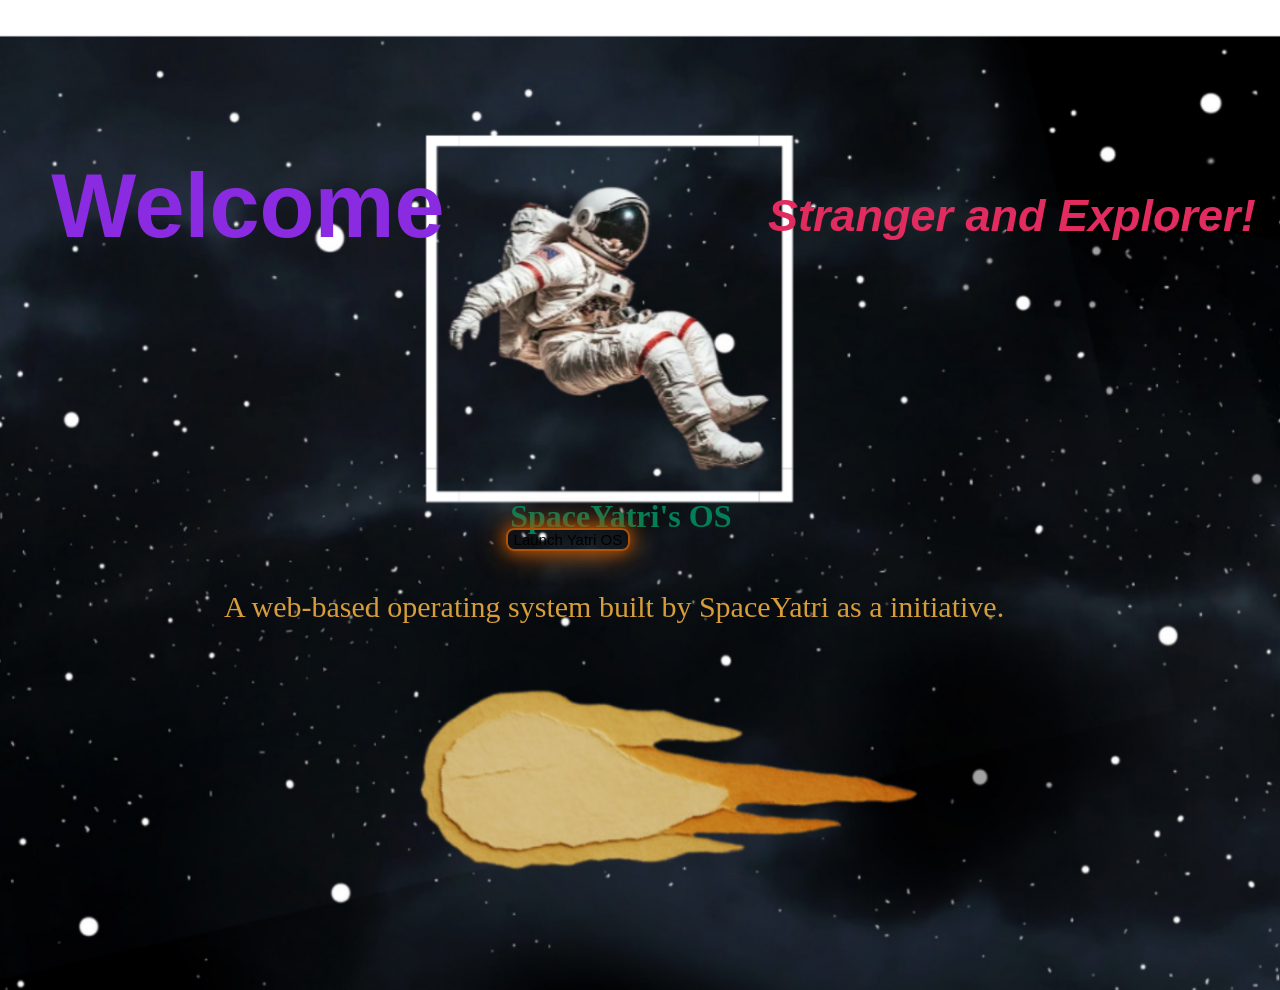
==== index.html @ 4db7917f "Add files via upload" ====
<!DOCTYPE html>
<html>
<head>

<title>SpaceYatri OS!</title>

<link rel="stylesheet" href="style.css">


</head>

<body>

<div class="welcome">

<h1>SpaceYatri's OS</h1>

<h2>Welcome</h2>
<h3>Stranger and Explorer!</h3>

<p class="motto">A web-based operating system built by SpaceYatri as a initiative.</p>


<Button onclick="launchOs()">Launch Yatri OS</Button>



</div>


<div class="Desktop" style="display : none;">

<div class="TopBar">

    <p class="os-name" id="os-name">Yatri Os</p>
    <p class="slogan">Exploring beyond!</p>
    <p id="timeElement" class="time"> </p>
</div>

<div class="window" id="window">
    <p id="windowheader">Drag</p>

<p id="windowclose" style="cursor: pointer;">Close</p>



</div>

<div id="desktopapps">
  <div id="start">
    <img src="icon.png">
    <p>Start</p>
  </div>

</div>


<div class="window" id="spacenews">
    <div class="windowheader" id="spacenewsheader">
        <p class="headertext" >Trending!</p>
        <div class="closebutton" id="spacenewsclose"></div>
    </div>





<div class="newsbody">
        <h4 class="newstitle">NASA's Roman Space Telescope Launches!</h4>
        <p class="newsdate">08/30/2026</p>
        <p class="newscontent">NASA's newest space telescope has launched on a quest to explore the hidden universe, lifting off aboard a SpaceX Falcon Heavy rocket from Kennedy Space Center in Florida. The mission is the Nancy Grace Roman Space Telescope, a NASA flagship designed to map the universe on a scale far larger than any previous observatory. Its powerful 300-megapixel camera can capture regions of sky about 100 times larger than Hubble's field of view, while keeping comparable image sharpness. Scientists hope Roman will help uncover secrets of dark energy, dark matter, and distant exoplanets in the years ahead.</p>
    </div>
</div>







</div>
</div>
<script src="script.js"></script>
</body>
</html>
---- style.css ----
body {

margin: 0px;



}


 .welcome {

 margin: 0;
  min-height: 110vh;
  
  background-image: url("bg3-1920x1080.png");
  background-position: center;
  background-size: cover;
  background-repeat: no-repeat;

  overflow-y: auto;



 



h1{

position: absolute;
  top: 53%;  
  left: 48.5%;
  transform: translateX(-50%);
  color: rgb(0, 128, 87);
  
  text-align: center;
}

h2{

font-family: "Inter", sans-serif;

font-size: 90px;

position: absolute;

top: 80px;

left:4%;

text-align: center;

color: blueviolet;


  }


h3{


font-family: "Inter", sans-serif;
font-style: italic;

font-size: 45px;

position: absolute;

top: 145px;

left:60%;

text-align: right;

color: rgb(226, 43, 95);




}

.motto {



font-family: "Space Grotesk";




font-size: 30px;

position: absolute;

top: 560px;

left:17.5%;

text-align: center;

color: rgb(214, 157, 58);


}

button {


font-size: 15px;

background-color: rgb(177, 83, 7);

background: none;

border: 2px solid rgb(177, 83, 7);
border-radius: 8px;
font-family: "Exo 2", sans-serif;

position: absolute;

top: 527.5px;

left:39.5%;

cursor: pointer;
box-shadow: 0 0 15px rgb(177, 83, 7), 0 0 30px rgb(177, 83, 7);

}

 }

.Desktop {
    min-height: 100vh;

    background-image: url("YATRI.png");
    background-position: center;
    background-size: cover;
    background-repeat: no-repeat;

    overflow-y: auto;



    .TopBar {
position: absolute;
top: 0;
left: 0;
right: 0;
display: flex;

justify-content: space-between;

align-items: center;

padding: 10px 18px;
  

background: rgba(10, 12, 30, 0.45);

color: #fff;
font-size: 13px;


  



   }

.os-name {

font-weight: 500;
letter-spacing: 0.2px;
background: rgba(255, 255, 255, 0.1);
padding: 5px 14px;
border-radius: 16px;
margin: 0;



}
    
.slogan {

color: rgba(28, 18, 175, 0.75);
background: rgba(255, 255, 255, 0.06);
padding: 5px 14px;
border-radius: 16px;
margin: 0;



}

.time {

font-variant-numeric: tabular-nums;
background: rgba(255, 255, 255, 0.1);
padding: 5px 14px;
border-radius: 16px;
margin: 0;




}



}





.window {

  position: absolute;
  top: 200px;
  left: 200px;
  width: 500px;
  height: 400px;
  border: solid rgb(214, 22, 22) 1px;
  display: none;
  flex-direction: column;
  border-radius: 10px;
  background-color: rgba(224, 215, 215, 1);   




  }


#desktopapps {
  padding-top: 64px;
  padding-left: 16px;
}

#start {
  font-family: sans-serif;
  font-weight: 700;
  font-size: 20px;
  text-transform: capitalize;
  color: #ffffff;
  text-align: left;
  cursor: pointer;
}

#spacenews {
  top: 150px;
  left: 150px;
  display: none;
}

.windowheader {
  display: flex;
  justify-content: space-between;
  align-items: center;
  padding: 8px;
  cursor: grab;
  user-select: none;
}

.headertext {
  margin: 0;
  color: #fff;
  background-color: rgba(255, 87, 51, 0.85);
  padding: 4px 12px;
  border-radius: 12px;
  font-weight: 600;
}

.closebutton {
  width: 22px;
  height: 22px;
  border-radius: 50%;
  background-color: #0eb746;
  cursor: pointer;
}


.newsbody {
  padding: 16px;
  overflow-y: auto;
}

.newstitle {
  margin: 0 0 4px 0;
  color: #222;
}

.newsdate {
  margin: 0 0 12px 0;
  font-size: 12px;
  color: #666;
}

.newscontent {
  margin: 0;
  font-size: 15px;
  line-height: 1.5;
  color: #222;
}
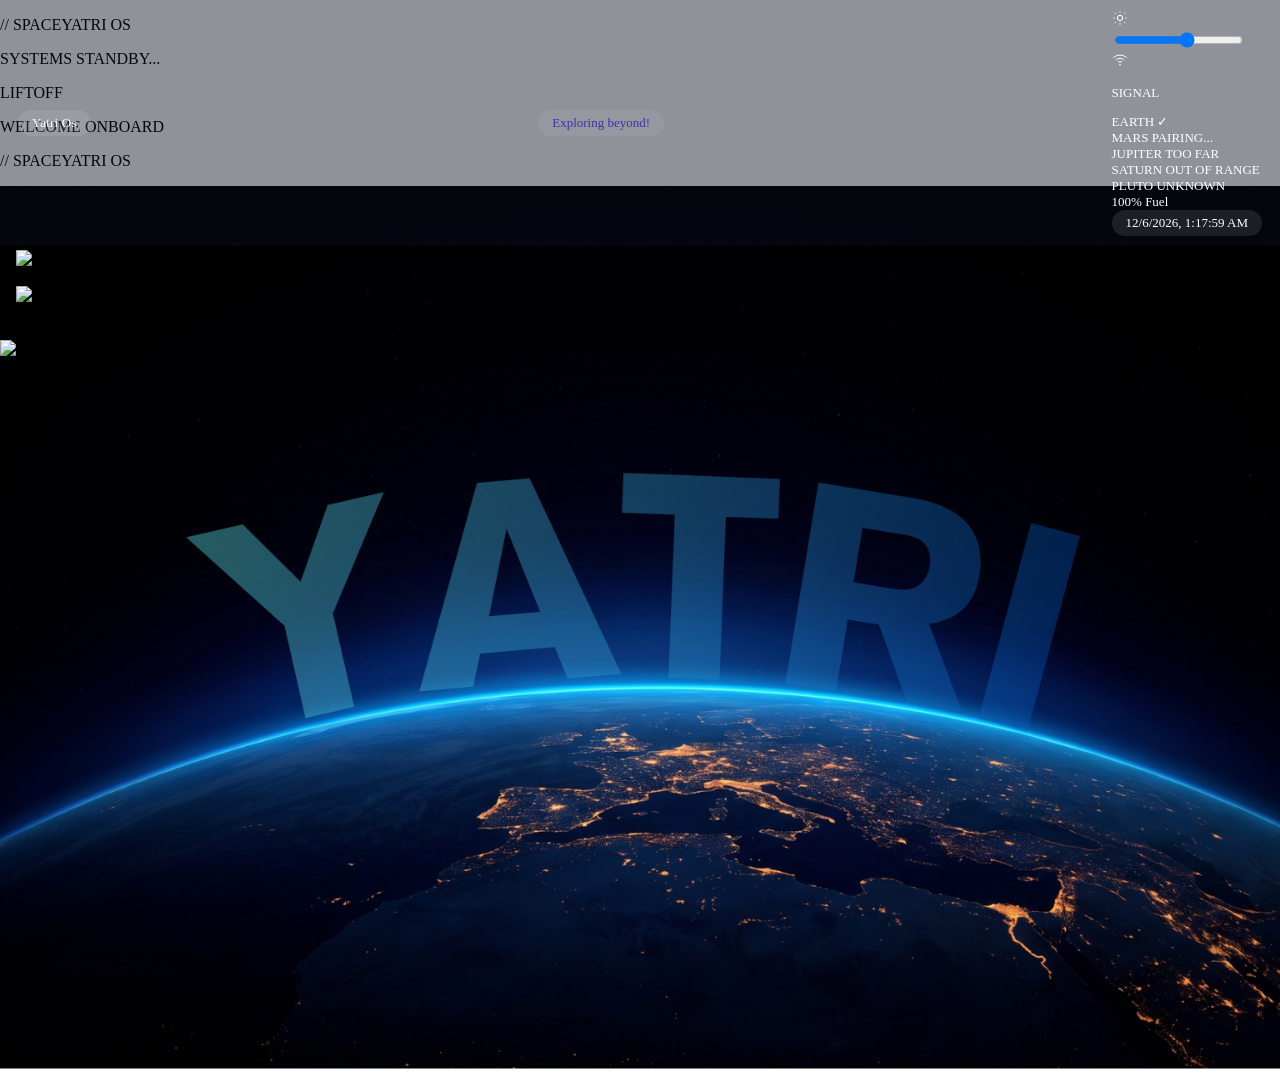
==== commit 887cb340: "Implement boot sequence and update desktop layout Added a boot sequence with phases for ignition, la" ====
--- a/index.html
+++ b/index.html
@@ -1,85 +1,285 @@
 <!DOCTYPE html>
 <html>
 <head>
-
-<title>SpaceYatri OS!</title>
-
-<link rel="stylesheet" href="style.css">
-
-
+  <title>SpaceYatri OS!</title>
+  <link rel="stylesheet" href="style.css">
 </head>
-
 <body>
 
-<div class="welcome">
-
-<h1>SpaceYatri's OS</h1>
-
-<h2>Welcome</h2>
-<h3>Stranger and Explorer!</h3>
-
-<p class="motto">A web-based operating system built by SpaceYatri as a initiative.</p>
-
-
-<Button onclick="launchOs()">Launch Yatri OS</Button>
-
-
-
-</div>
-
-
-<div class="Desktop" style="display : none;">
-
-<div class="TopBar">
-
-    <p class="os-name" id="os-name">Yatri Os</p>
-    <p class="slogan">Exploring beyond!</p>
-    <p id="timeElement" class="time"> </p>
-</div>
-
-<div class="window" id="window">
-    <p id="windowheader">Drag</p>
-
-<p id="windowclose" style="cursor: pointer;">Close</p>
-
-
-
-</div>
-
-<div id="desktopapps">
-  <div id="start">
-    <img src="icon.png">
-    <p>Start</p>
+  <!-- boot sequence -->
+  <div id="bootScreen">
+    <div class="boot-stars"></div>
+
+    <!-- phase 1 - ignition -->
+    <div class="boot-phase" id="phaseIgnition">
+      <p class="boot-logo">// SPACEYATRI OS</p>
+      <p class="boot-status" id="bootStatus">SYSTEMS STANDBY...</p>
+      <p class="ignition-count" id="ignitionCount"></p>
+    </div>
+
+    <!-- phase 2 - launch -->
+    <div class="boot-phase" id="phaseLaunch">
+      <div class="launch-stage">
+        <div class="rocket" id="rocket">
+          <div class="rocket-body">
+            <div class="rocket-window"></div>
+          </div>
+          <div class="rocket-fin fin-left"></div>
+          <div class="rocket-fin fin-right"></div>
+          <div class="rocket-flame" id="rocketFlame"></div>
+        </div>
+
+        <div class="smoke-field" id="smokeField"></div>
+        <div class="launch-pad"></div>
+      </div>
+
+      <p class="boot-status" id="launchStatus">LIFTOFF</p>
+    </div>
+
+    <!-- phase 3 - welcome text -->
+    <div class="boot-phase" id="phaseWelcome">
+      <p class="welcome-text" id="welcomeText">WELCOME ONBOARD</p>
+      <p class="boot-logo welcome-logo" id="welcomeLogo">// SPACEYATRI OS</p>
+    </div>
   </div>
 
-</div>
-
-
-<div class="window" id="spacenews">
-    <div class="windowheader" id="spacenewsheader">
-        <p class="headertext" >Trending!</p>
-        <div class="closebutton" id="spacenewsclose"></div>
-    </div>
-
-
-
-
-
-<div class="newsbody">
-        <h4 class="newstitle">NASA's Roman Space Telescope Launches!</h4>
-        <p class="newsdate">08/30/2026</p>
-        <p class="newscontent">NASA's newest space telescope has launched on a quest to explore the hidden universe, lifting off aboard a SpaceX Falcon Heavy rocket from Kennedy Space Center in Florida. The mission is the Nancy Grace Roman Space Telescope, a NASA flagship designed to map the universe on a scale far larger than any previous observatory. Its powerful 300-megapixel camera can capture regions of sky about 100 times larger than Hubble's field of view, while keeping comparable image sharpness. Scientists hope Roman will help uncover secrets of dark energy, dark matter, and distant exoplanets in the years ahead.</p>
-    </div>
-</div>
-
-
-
-
-
-
-
-</div>
-</div>
-<script src="script.js"></script>
+
+  <!-- main desktop -->
+  <div class="Desktop">
+
+    <div class="TopBar">
+      <p class="os-name" id="os-name">Yatri Os</p>
+      <p class="slogan">Exploring beyond!</p>
+
+      <div class="topbar-icons">
+
+        <!-- brightness control -->
+        <div class="topbar-icon" id="brightnessIcon" title="Brightness">
+          <svg viewBox="0 0 24 24" width="16" height="16" fill="none" stroke="currentColor" stroke-width="1.5">
+            <circle cx="12" cy="12" r="4"></circle>
+            <line x1="12" y1="2" x2="12" y2="4"></line>
+            <line x1="12" y1="20" x2="12" y2="22"></line>
+            <line x1="4.2" y1="4.2" x2="5.6" y2="5.6"></line>
+            <line x1="18.4" y1="18.4" x2="19.8" y2="19.8"></line>
+            <line x1="2" y1="12" x2="4" y2="12"></line>
+            <line x1="20" y1="12" x2="22" y2="12"></line>
+            <line x1="4.2" y1="19.8" x2="5.6" y2="18.4"></line>
+            <line x1="18.4" y1="5.6" x2="19.8" y2="4.2"></line>
+          </svg>
+
+          <div class="brightness-popup" id="brightnessPopup">
+            <input type="range" id="topbarBrightnessSlider" min="30" max="150" value="100">
+          </div>
+        </div>
+
+        <!-- wifi / signal -->
+        <div class="topbar-icon" id="wifiIcon" title="Wifi">
+          <svg viewBox="0 0 24 24" width="16" height="16" fill="none" stroke="currentColor" stroke-width="1.5">
+            <path d="M2 8.5C7.5 3.5 16.5 3.5 22 8.5"></path>
+            <path d="M5.5 12C9 9 15 9 18.5 12"></path>
+            <path d="M9 15.5C10.8 14 13.2 14 15 15.5"></path>
+            <circle cx="12" cy="19" r="1.2" fill="currentColor" stroke="none"></circle>
+          </svg>
+
+          <div class="wifi-popup" id="wifiPopup">
+            <p class="wifi-title">SIGNAL</p>
+
+            <div class="wifi-item connected">
+              <span>EARTH</span>
+              <span class="wifi-check">✓</span>
+            </div>
+
+            <div class="wifi-item">
+              <span>MARS</span>
+              <span class="wifi-note">PAIRING...</span>
+            </div>
+
+            <div class="wifi-item">
+              <span>JUPITER</span>
+              <span class="wifi-note">TOO FAR</span>
+            </div>
+
+            <div class="wifi-item">
+              <span>SATURN</span>
+              <span class="wifi-note">OUT OF RANGE</span>
+            </div>
+
+            <div class="wifi-item">
+              <span>PLUTO</span>
+              <span class="wifi-note">UNKNOWN</span>
+            </div>
+          </div>
+        </div>
+
+        <!-- fuel gauge -->
+        <div class="fuel-mini" id="fuelMini">
+          <div class="fuel-mini-outer">
+            <div class="fuel-mini-inner" id="fuelMiniInner"></div>
+          </div>
+          <div class="fuel-tooltip" id="fuelTooltip">100% Fuel</div>
+        </div>
+
+        <p id="timeElement" class="time"></p>
+      </div>
+    </div>
+
+    <div id="desktopapps">
+      <div id="settingsIcon" class="desktop-icon">
+        <img src="DECK.png" class="icon-img" alt="DECK">
+        <div>DECK</div>
+      </div>
+
+      <div id="calculatorIcon" class="desktop-icon">
+        <img src="calc-256x256.webp" class="icon-img" alt="Calculator">
+        <div>CALC</div>
+      </div>
+    </div>
+
+    <div id="clockWidget">
+      <div class="rocket-body-static">
+
+        <div class="clock-face">
+          <div class="tick tick-12"></div>
+          <div class="tick tick-3"></div>
+          <div class="tick tick-6"></div>
+          <div class="tick tick-9"></div>
+
+          <div class="clock-hand hour-hand" id="hourHand"></div>
+          <div class="clock-hand minute-hand" id="minuteHand"></div>
+          <div class="clock-center"></div>
+        </div>
+
+        <div class="digital-readout" id="digitalTime">00:00:00 PM</div>
+      </div>
+    </div>
+
+    <!-- terminal window, empty for now -->
+    <div class="window" id="window">
+      <div class="windowheader" id="windowheader">
+        <p class="headertext">Terminal</p>
+        <div class="window-controls">
+          <div class="closebutton" id="windowclose">✕</div>
+        </div>
+      </div>
+    </div>
+
+    <!-- settings -->
+    <div class="window" id="settings">
+
+      <div class="windowheader" id="settingsheader">
+        <p class="headertext">Settings</p>
+        <div class="window-controls">
+          <div class="controlbutton minbutton" id="settingsmin">–</div>
+          <div class="closebutton" id="settingsclose">✕</div>
+        </div>
+      </div>
+
+      <div class="settings-main">
+
+        <div class="settings-sidebar">
+          <input type="text" id="settingsSearch" placeholder="Search...">
+
+          <div class="settings-navitem active" data-target="personalization-panel">Personalization</div>
+          <div class="settings-navitem" data-target="sound-panel">Sound</div>
+          <div class="settings-navitem" data-target="display-panel">Display</div>
+        </div>
+
+        <div class="settings-content">
+
+          <div class="settings-panel" id="personalization-panel">
+            <h4>Personalization</h4>
+
+            <p>Wallpaper</p>
+            <div class="wallpaper-options">
+              <img src="Wallpaper1(320180).png" class="wallpaper-thumb" data-wallpaper="Wallpaper1org.png" alt="Wallpaper 1">
+              <img src="Wallpaper2(320180).jpg" class="wallpaper-thumb" data-wallpaper="Wallpaper2org.png" alt="Wallpaper 2">
+              <img src="Wallpaper3org (320180).jpg" class="wallpaper-thumb" data-wallpaper="Wallpaper3org.jpg" alt="Wallpaper 3">
+              <img src="Wallpaper4org (320180).jpg" class="wallpaper-thumb" data-wallpaper="Wallpaper4org.jpg" alt="Wallpaper 4">
+            </div>
+
+            <p>Theme</p>
+            <button id="themeToggle">Toggle Dark/Light</button>
+
+            <p>Accent Color</p>
+            <div class="accent-options">
+              <div class="accent-swatch" style="background:#ffb066;" data-accent="#ffb066"></div>
+              <div class="accent-swatch" style="background:#00e5ff;" data-accent="#00e5ff"></div>
+              <div class="accent-swatch" style="background:#ff5a3c;" data-accent="#ff5a3c"></div>
+              <div class="accent-swatch" style="background:#7fff9e;" data-accent="#7fff9e"></div>
+              <div class="accent-swatch" style="background:#b967ff;" data-accent="#b967ff"></div>
+            </div>
+          </div>
+
+          <div class="settings-panel" id="sound-panel" style="display:none;">
+            <h4>Sound</h4>
+
+            <p>Master Volume</p>
+            <input type="range" id="volumeSlider" min="0" max="100" value="50">
+
+            <p>System Sounds</p>
+            <button id="muteToggle">Mute: Off</button>
+          </div>
+
+          <div class="settings-panel" id="display-panel" style="display:none;">
+            <h4>Display</h4>
+
+            <p>Brightness</p>
+            <input type="range" id="brightnessSlider" min="30" max="150" value="100">
+
+            <p>Window Transparency</p>
+            <input type="range" id="transparencySlider" min="40" max="100" value="90">
+          </div>
+
+        </div>
+      </div>
+    </div>
+
+    <!-- calculator app -->
+    <div class="window" id="calculator">
+
+      <div class="windowheader" id="calculatorheader">
+        <p class="headertext">CALC</p>
+        <div class="window-controls">
+          <div class="controlbutton minbutton" id="calculatormin">-</div>
+          <div class="closebutton" id="calculatorclose">✕</div>
+        </div>
+      </div>
+
+      <div class="calc-body">
+        <input type="text" id="calcDisplay" readonly value="0">
+
+        <div class="calc-grid">
+          <button class="calc-btn calc-op" data-action="clear">C</button>
+          <button class="calc-btn calc-op" data-action="backspace">⌫</button>
+          <button class="calc-btn calc-op" data-value="/">/</button>
+          <button class="calc-btn calc-op" data-value="*">×</button>
+
+          <button class="calc-btn" data-value="7">7</button>
+          <button class="calc-btn" data-value="8">8</button>
+          <button class="calc-btn" data-value="9">9</button>
+          <button class="calc-btn calc-op" data-value="-">−</button>
+
+          <button class="calc-btn" data-value="4">4</button>
+          <button class="calc-btn" data-value="5">5</button>
+          <button class="calc-btn" data-value="6">6</button>
+          <button class="calc-btn calc-op" data-value="+">+</button>
+
+          <button class="calc-btn" data-value="1">1</button>
+          <button class="calc-btn" data-value="2">2</button>
+          <button class="calc-btn" data-value="3">3</button>
+          <button class="calc-btn calc-equals" data-action="equals" style="grid-row: span 2;">=</button>
+
+          <button class="calc-btn" data-value="0" style="grid-column: span 2;">0</button>
+          <button class="calc-btn" data-value=".">.</button>
+        </div>
+      </div>
+    </div>
+
+    <img id="alienBuddy" src="imresizer-resize64.png" alt="Alien Buddy">
+
+    <div id="toastContainer"></div>
+  </div>
+
+  <script src="script.js"></script>
 </body>
-</html>+</html>
--- a/style.css
+++ b/style.css
@@ -162,7 +162,6 @@
 
 
   
-
 
 
    }
@@ -176,8 +175,6 @@
 border-radius: 16px;
 margin: 0;
 
-
-
 }
     
 .slogan {
@@ -189,7 +186,6 @@
 margin: 0;
 
 
-
 }
 
 .time {
@@ -202,15 +198,10 @@
 
 
 
-
-}
-
-
-
-}
-
-
-
+}
+
+
+}
 
 
 .window {
@@ -229,8 +220,11 @@
 
 
 
+
+
   }
 
+  
 
 #desktopapps {
   padding-top: 64px;
@@ -250,6 +244,7 @@
 #spacenews {
   top: 150px;
   left: 150px;
+
   display: none;
 }
 
@@ -293,6 +288,7 @@
 .newsdate {
   margin: 0 0 12px 0;
   font-size: 12px;
+
   color: #666;
 }
 
@@ -301,4 +297,38 @@
   font-size: 15px;
   line-height: 1.5;
   color: #222;
-}+}
+
+
+
+#about {
+
+
+  top:250px;
+  left:400px;
+
+  display: none;
+
+
+
+}
+
+#aboutIcon {
+  font-family: sans-serif;
+  font-weight: 700;
+  
+  font-size: 20px;
+  text-transform: capitalize;
+  color: #ffffff;
+  text-align: left;
+  cursor: pointer;
+}
+
+
+
+.postimage {
+  width: 100%;
+  height: 200px;
+  object-fit: cover;
+  border-radius: 8px;
+}
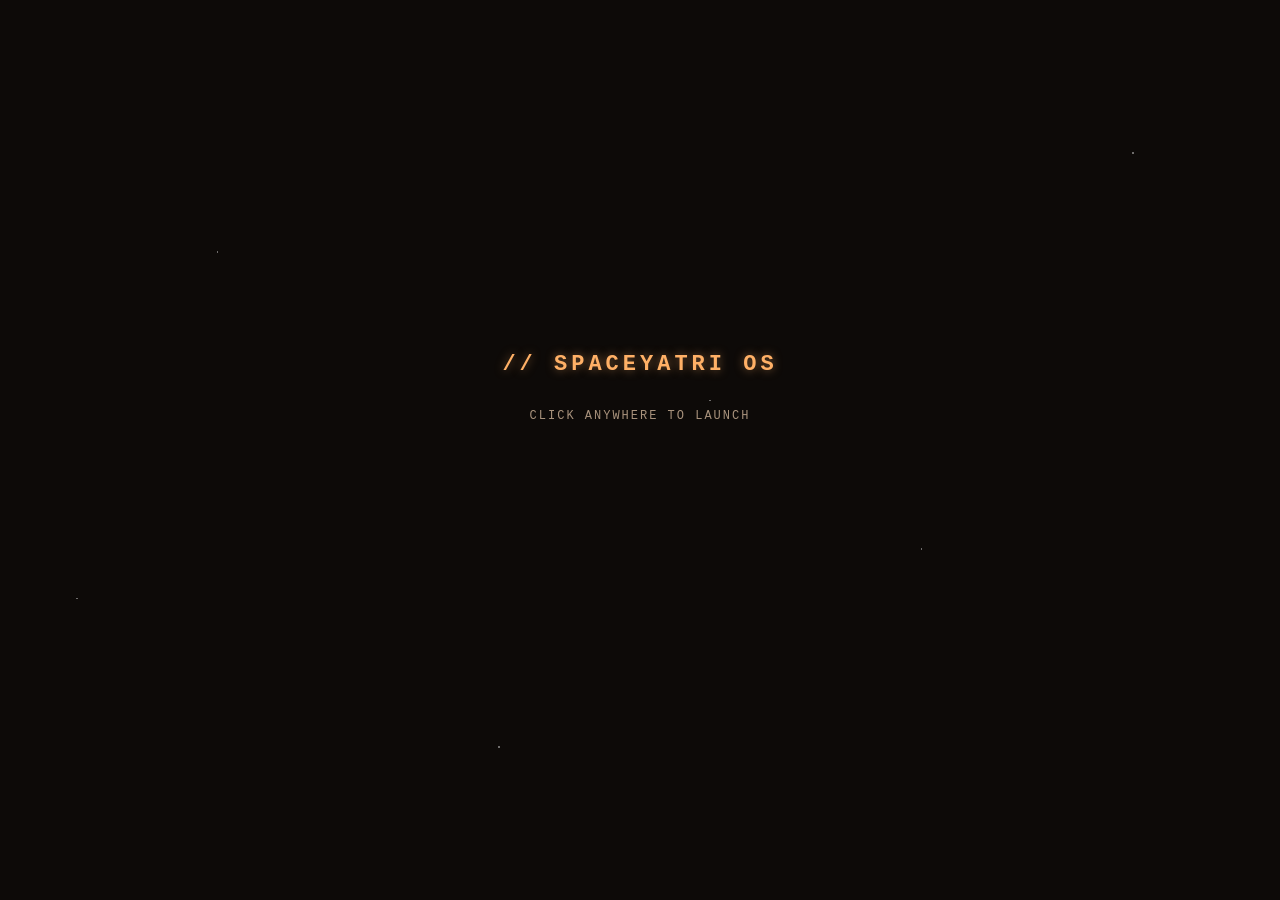
==== commit 272b1d12: "Add files via upload" ====
--- a/index.html
+++ b/index.html
@@ -282,4 +282,4 @@
 
   <script src="script.js"></script>
 </body>
-</html>
+</html>
--- a/style.css
+++ b/style.css
@@ -1,334 +1,1064 @@
+:root {
+  --accent: #ffb066;
+  --window-opacity: 0.9;
+}
+
 body {
-
-margin: 0px;
-
-
-
-}
-
-
- .welcome {
-
- margin: 0;
-  min-height: 110vh;
-  
-  background-image: url("bg3-1920x1080.png");
+  margin: 0px;
+  padding: 0;
+  overflow: hidden;
+  height: 100%;
+}
+
+.Desktop {
+  min-height: 100vh;
+  background-image: url("Wallpaper1org.png");
   background-position: center;
   background-size: cover;
   background-repeat: no-repeat;
-
   overflow-y: auto;
-
-
-
- 
-
-
-
-h1{
-
-position: absolute;
-  top: 53%;  
-  left: 48.5%;
+}
+
+.TopBar {
+  position: absolute;
+  top: 0;
+  left: 0;
+  right: 0;
+  display: flex;
+  justify-content: space-between;
+  align-items: center;
+  padding: 10px 18px;
+  background: rgba(13, 10, 8, 0.6);
+  backdrop-filter: blur(8px);
+  border-bottom: 1px solid var(--accent);
+  color: var(--accent);
+  font-size: 13px;
+  font-family: 'Courier New', monospace;
+}
+
+.os-name {
+  font-weight: bold;
+  letter-spacing: 1px;
+  color: var(--accent);
+  background: none;
+  padding: 0;
+  margin: 0;
+  text-transform: uppercase;
+}
+
+.slogan {
+  color: #a8927c;
+  background: none;
+  padding: 0;
+  margin: 0;
+  position: absolute;
+  left: 50%;
   transform: translateX(-50%);
-  color: rgb(0, 128, 87);
-  
-  text-align: center;
-}
-
-h2{
-
-font-family: "Inter", sans-serif;
-
-font-size: 90px;
-
-position: absolute;
-
-top: 80px;
-
-left:4%;
-
-text-align: center;
-
-color: blueviolet;
-
-
-  }
-
-
-h3{
-
-
-font-family: "Inter", sans-serif;
-font-style: italic;
-
-font-size: 45px;
-
-position: absolute;
-
-top: 145px;
-
-left:60%;
-
-text-align: right;
-
-color: rgb(226, 43, 95);
-
-
-
-
-}
-
-.motto {
-
-
-
-font-family: "Space Grotesk";
-
-
-
-
-font-size: 30px;
-
-position: absolute;
-
-top: 560px;
-
-left:17.5%;
-
-text-align: center;
-
-color: rgb(214, 157, 58);
-
-
-}
-
-button {
-
-
-font-size: 15px;
-
-background-color: rgb(177, 83, 7);
-
-background: none;
-
-border: 2px solid rgb(177, 83, 7);
-border-radius: 8px;
-font-family: "Exo 2", sans-serif;
-
-position: absolute;
-
-top: 527.5px;
-
-left:39.5%;
-
-cursor: pointer;
-box-shadow: 0 0 15px rgb(177, 83, 7), 0 0 30px rgb(177, 83, 7);
-
-}
-
- }
-
-.Desktop {
-    min-height: 100vh;
-
-    background-image: url("YATRI.png");
-    background-position: center;
-    background-size: cover;
-    background-repeat: no-repeat;
-
-    overflow-y: auto;
-
-
-
-    .TopBar {
-position: absolute;
-top: 0;
-left: 0;
-right: 0;
-display: flex;
-
-justify-content: space-between;
-
-align-items: center;
-
-padding: 10px 18px;
-  
-
-background: rgba(10, 12, 30, 0.45);
-
-color: #fff;
-font-size: 13px;
-
-
-  
-
-
-   }
-
-.os-name {
-
-font-weight: 500;
-letter-spacing: 0.2px;
-background: rgba(255, 255, 255, 0.1);
-padding: 5px 14px;
-border-radius: 16px;
-margin: 0;
-
-}
-    
-.slogan {
-
-color: rgba(28, 18, 175, 0.75);
-background: rgba(255, 255, 255, 0.06);
-padding: 5px 14px;
-border-radius: 16px;
-margin: 0;
-
-
+  letter-spacing: 1px;
+}
+
+.topbar-icons {
+  display: flex;
+  align-items: center;
+  gap: 16px;
+}
+
+.topbar-icon {
+  cursor: pointer;
+  color: var(--accent);
+  opacity: 0.85;
+  transition: opacity 0.15s ease;
+  position: relative;
+  display: flex;
+  align-items: center;
+  padding: 4px;
+}
+
+.topbar-icon:hover {
+  opacity: 1;
+}
+
+.topbar-icon svg {
+  display: block;
+}
+
+.brightness-popup {
+  display: none;
+  position: absolute;
+  top: 28px;
+  right: 0;
+  background: rgba(13, 10, 8, 0.95);
+  border: 1px solid var(--accent);
+  padding: 12px;
+  border-radius: 4px;
+  z-index: 1000;
+}
+
+.brightness-popup.open {
+  display: block;
+}
+
+.brightness-popup input[type="range"] {
+  margin-bottom: 0;
+}
+
+/* wifi dropdown */
+.wifi-popup {
+  display: none;
+  position: absolute;
+  top: 28px;
+  right: 0;
+  background: rgba(13, 10, 8, 0.97);
+  border: 1px solid var(--accent);
+  padding: 10px 0;
+  border-radius: 4px;
+  z-index: 1000;
+  width: 180px;
+}
+
+.wifi-popup.open {
+  display: block;
+}
+
+.wifi-title {
+  margin: 0 0 8px 0;
+  padding: 0 14px 8px 14px;
+  color: var(--accent);
+  font-family: 'Courier New', monospace;
+  font-size: 10px;
+  letter-spacing: 2px;
+  border-bottom: 1px dashed #6b4327;
+}
+
+.wifi-item {
+  display: flex;
+  justify-content: space-between;
+  align-items: center;
+  padding: 8px 14px;
+  color: #d8c8b8;
+  font-family: 'Courier New', monospace;
+  font-size: 11px;
+  letter-spacing: 1px;
+  transition: background 0.15s ease;
+}
+
+.wifi-item:hover {
+  background: rgba(255, 176, 102, 0.08);
+}
+
+.wifi-item.connected span:first-child {
+  color: var(--accent);
+}
+
+.wifi-check {
+  color: var(--accent);
+}
+
+.wifi-note {
+  color: #6b4327;
+  font-size: 9px;
+}
+
+.fuel-mini {
+  display: flex;
+  align-items: center;
+  position: relative;
+  cursor: default;
+}
+
+.fuel-mini-outer {
+  width: 34px;
+  height: 10px;
+  border: 1px solid var(--accent);
+  border-radius: 3px;
+  padding: 2px;
+  background: rgba(0, 0, 0, 0.4);
+  box-sizing: border-box;
+}
+
+.fuel-mini-inner {
+  height: 100%;
+  background: var(--accent);
+  width: 80%;
+  border-radius: 1px;
+  transition: width 0.5s ease;
+}
+
+.fuel-tooltip {
+  display: none;
+  position: absolute;
+  top: 24px;
+  right: 0;
+  background: rgba(13, 10, 8, 0.95);
+  border: 1px solid var(--accent);
+  color: var(--accent);
+  padding: 5px 10px;
+  border-radius: 4px;
+  font-family: 'Courier New', monospace;
+  font-size: 10px;
+  letter-spacing: 1px;
+  white-space: nowrap;
+  z-index: 1000;
+}
+
+.fuel-mini:hover .fuel-tooltip {
+  display: block;
 }
 
 .time {
-
-font-variant-numeric: tabular-nums;
-background: rgba(255, 255, 255, 0.1);
-padding: 5px 14px;
-border-radius: 16px;
-margin: 0;
-
-
-
-}
-
-
-}
-
-
+  color: var(--accent);
+  background: none;
+  padding: 0;
+  margin: 0;
+  font-variant-numeric: tabular-nums;
+}
+
+/* windows - shared shell used by terminal/settings/calc */
 .window {
-
-  position: absolute;
-  top: 200px;
-  left: 200px;
-  width: 500px;
-  height: 400px;
-  border: solid rgb(214, 22, 22) 1px;
+  position: absolute;
+  top: 60px;
+  left: 150px;
+  width: 750px;
+  height: 620px;
   display: none;
   flex-direction: column;
-  border-radius: 10px;
-  background-color: rgba(224, 215, 215, 1);   
-
-
-
-
-
-
-  }
-
-  
-
-#desktopapps {
-  padding-top: 64px;
-  padding-left: 16px;
-}
-
-#start {
-  font-family: sans-serif;
-  font-weight: 700;
-  font-size: 20px;
-  text-transform: capitalize;
-  color: #ffffff;
-  text-align: left;
-  cursor: pointer;
-}
-
-#spacenews {
-  top: 150px;
-  left: 150px;
-
-  display: none;
+  background: rgba(13, 10, 8, var(--window-opacity));
+  background-image:
+    repeating-linear-gradient(0deg, rgba(255,255,255,0.02) 0px, rgba(255,255,255,0.02) 1px, transparent 1px, transparent 3px);
+  border: 1px solid var(--accent);
+  clip-path: polygon(0 0, calc(100% - 18px) 0, 100% 18px, 100% 100%, 18px 100%, 0 calc(100% - 18px));
+  box-shadow: 0 0 0 1px rgba(201, 116, 58, 0.15);
+  overflow: hidden;
 }
 
 .windowheader {
   display: flex;
   justify-content: space-between;
   align-items: center;
-  padding: 8px;
-  cursor: grab;
-  user-select: none;
+  padding: 10px 16px;
+  background: #1a120c;
+  border-bottom: 1px solid var(--accent);
+  flex-shrink: 0;
 }
 
 .headertext {
   margin: 0;
-  color: #fff;
-  background-color: rgba(255, 87, 51, 0.85);
-  padding: 4px 12px;
-  border-radius: 12px;
-  font-weight: 600;
+  font-family: 'Courier New', monospace;
+  font-size: 14px;
+  font-weight: bold;
+  color: var(--accent);
+  letter-spacing: 3px;
+  text-transform: uppercase;
+}
+
+.headertext::before {
+  content: "// ";
+  color: #7a4a26;
+}
+
+.window-controls {
+  display: flex;
+  gap: 8px;
+}
+
+.controlbutton {
+  width: 20px;
+  height: 20px;
+  display: flex;
+  align-items: center;
+  justify-content: center;
+  font-size: 12px;
+  font-weight: bold;
+  cursor: pointer;
+  border-radius: 0;
+  transition: background 0.1s ease;
+}
+
+.controlbutton:hover {
+  transform: none;
+}
+
+.minbutton {
+  background-color: transparent;
+  border: 1px solid var(--accent);
+  color: var(--accent);
+  box-shadow: none;
+}
+.minbutton:hover {
+  background-color: var(--accent);
+  color: #1a120c;
 }
 
 .closebutton {
-  width: 22px;
-  height: 22px;
+  width: 20px;
+  height: 20px;
+  border-radius: 0;
+  background-color: transparent;
+  border: 1px solid #ff5a3c;
+  color: #ff5a3c;
+  display: flex;
+  align-items: center;
+  justify-content: center;
+  font-size: 13px;
+  font-weight: bold;
+  cursor: pointer;
+  box-shadow: none;
+  transition: background 0.1s ease, color 0.1s ease;
+}
+.closebutton:hover {
+  transform: none;
+  background-color: #ff5a3c;
+  color: #1a120c;
+  box-shadow: none;
+}
+
+#desktopapps {
+  position: fixed;
+  bottom: 24px;
+  left: 50%;
+  transform: translateX(-50%);
+  display: flex;
+  gap: 20px;
+}
+
+.desktop-icon {
+  font-family: 'Courier New', monospace;
+  font-weight: bold;
+  font-size: 11px;
+  text-transform: uppercase;
+  letter-spacing: 2px;
+  color: var(--accent);
+  cursor: pointer;
+  text-align: center;
+  background: rgba(13, 10, 8, 0.7);
+  border: 1px solid #6b4327;
+  padding: 10px;
+  border-radius: 10px;
+  transition: border-color 0.15s ease, background 0.15s ease;
+}
+
+.desktop-icon:hover {
+  border-color: var(--accent);
+  background: rgba(255, 176, 102, 0.1);
+}
+
+.icon-img {
+  width: 48px;
+  height: 48px;
+  display: block;
+  margin: 0 auto 4px auto;
+  border-radius: 10px;
+  filter: grayscale(20%);
+}
+
+/* settings window */
+.settings-main {
+  display: flex;
+  flex: 1;
+  overflow: hidden;
+}
+
+.settings-sidebar {
+  width: 170px;
+  background: #140f0a;
+  border-right: 1px solid #6b4327;
+  padding: 16px 10px;
+  display: flex;
+  flex-direction: column;
+  gap: 4px;
+  flex-shrink: 0;
+}
+
+#settingsSearch {
+  background: transparent;
+  border: 1px solid #6b4327;
+  color: var(--accent);
+  padding: 7px 10px;
+  font-family: 'Courier New', monospace;
+  font-size: 11px;
+  margin-bottom: 14px;
+  outline: none;
+}
+
+#settingsSearch::placeholder {
+  color: #6b4327;
+}
+
+.settings-navitem {
+  color: #a8927c;
+  font-family: 'Courier New', monospace;
+  font-size: 11px;
+  text-transform: uppercase;
+  letter-spacing: 1px;
+  padding: 9px 10px;
+  cursor: pointer;
+  border-left: 2px solid transparent;
+  transition: color 0.15s ease, border-color 0.15s ease, background 0.15s ease;
+}
+
+.settings-navitem:hover {
+  color: var(--accent);
+  background: rgba(255, 176, 102, 0.05);
+}
+
+.settings-navitem.active {
+  color: var(--accent);
+  border-left: 2px solid var(--accent);
+  background: rgba(255, 176, 102, 0.08);
+}
+
+.settings-content {
+  flex: 1;
+  overflow-y: auto;
+  padding: 24px;
+  color: #d8c8b8;
+  font-family: 'Courier New', monospace;
+}
+
+.settings-panel h4 {
+  color: var(--accent);
+  font-size: 12px;
+  text-transform: uppercase;
+  letter-spacing: 3px;
+  margin: 0 0 18px 0;
+  padding-bottom: 8px;
+  border-bottom: 1px dashed #6b4327;
+  font-family: 'Courier New', monospace;
+}
+
+.settings-panel h4::before {
+  content: "> ";
+}
+
+.settings-panel p {
+  color: #a8927c;
+  font-size: 11px;
+  text-transform: uppercase;
+  letter-spacing: 2px;
+  margin-bottom: 8px;
+  font-family: 'Courier New', monospace;
+}
+
+.wallpaper-options {
+  display: flex;
+  gap: 10px;
+  margin-bottom: 24px;
+  flex-wrap: wrap;
+}
+
+.wallpaper-thumb {
+  width: 80px;
+  height: 45px;
+  object-fit: cover;
+  border-radius: 4px;
+  cursor: pointer;
+  border: 1px solid #6b4327;
+  filter: grayscale(40%);
+  transition: filter 0.15s ease, border-color 0.15s ease;
+}
+
+.wallpaper-thumb:hover {
+  border-color: var(--accent);
+  filter: grayscale(0%);
+}
+
+.accent-options {
+  display: flex;
+  gap: 10px;
+  margin-bottom: 20px;
+}
+
+.accent-swatch {
+  width: 26px;
+  height: 26px;
   border-radius: 50%;
-  background-color: #0eb746;
-  cursor: pointer;
-}
-
-
-.newsbody {
-  padding: 16px;
-  overflow-y: auto;
-}
-
-.newstitle {
+  cursor: pointer;
+  border: 2px solid transparent;
+  transition: transform 0.15s ease, border-color 0.15s ease;
+}
+
+.accent-swatch:hover {
+  transform: scale(1.15);
+  border-color: #fff;
+}
+
+#themeToggle {
+  background: transparent;
+  border: 1px solid var(--accent);
+  color: var(--accent);
+  padding: 8px 18px;
+  border-radius: 4px;
+  cursor: pointer;
+  font-family: 'Courier New', monospace;
+  font-size: 11px;
+  font-weight: bold;
+  text-transform: uppercase;
+  letter-spacing: 2px;
+  transition: background 0.1s ease, color 0.1s ease;
+  margin-bottom: 8px;
+}
+
+#themeToggle:hover {
+  background: var(--accent);
+  color: #1a120c;
+}
+
+/* not fully wired up yet, dark theme is mostly a stub */
+:root.dark-theme .Desktop {
+  background-image: url("Wallpaper1org.png");
+}
+
+:root.dark-theme .settings-content {
+  background: #000;
+}
+
+:root.dark-theme .settings-panel p,
+:root.dark-theme .settings-panel h4 {
+  color: #888;
+}
+
+input[type="range"] {
+  -webkit-appearance: none;
+  appearance: none;
+  width: 200px;
+  height: 2px;
+  background: #6b4327;
+  outline: none;
+  margin-bottom: 20px;
+  cursor: pointer;
+}
+
+input[type="range"]::-webkit-slider-thumb {
+  -webkit-appearance: none;
+  width: 12px;
+  height: 12px;
+  background: var(--accent);
+  border-radius: 50%;
+  cursor: pointer;
+  box-shadow: 0 0 6px var(--accent);
+}
+
+input[type="range"]::-moz-range-thumb {
+  width: 12px;
+  height: 12px;
+  background: var(--accent);
+  border: none;
+  border-radius: 50%;
+  cursor: pointer;
+  box-shadow: 0 0 6px var(--accent);
+}
+
+#muteToggle {
+  background: transparent;
+  border: 1px solid var(--accent);
+  color: var(--accent);
+  padding: 8px 18px;
+  border-radius: 4px;
+  cursor: pointer;
+  font-family: 'Courier New', monospace;
+  font-size: 11px;
+  font-weight: bold;
+  text-transform: uppercase;
+  letter-spacing: 2px;
+  transition: background 0.1s ease, color 0.1s ease;
+  margin-bottom: 20px;
+}
+
+#muteToggle:hover {
+  background: var(--accent);
+  color: #1a120c;
+}
+
+/* clock widget, top-left corner */
+#clockWidget {
+  position: fixed;
+  top: 90px;
+  left: 20px;
+  z-index: 998;
+}
+
+.rocket-body-static {
+  width: 150px;
+  padding: 18px 16px;
+  background-color: rgba(13, 10, 8, 0.6);
+  background-image:
+    repeating-linear-gradient(0deg, rgba(255,255,255,0.02) 0px, rgba(255,255,255,0.02) 1px, transparent 1px, transparent 3px);
+  backdrop-filter: blur(10px);
+  border: 1px solid var(--accent);
+  position: relative;
+  display: flex;
+  flex-direction: column;
+  align-items: center;
+  clip-path: polygon(0 0, calc(100% - 14px) 0, 100% 14px, 100% 100%, 14px 100%, 0 calc(100% - 14px));
+}
+
+.rocket-body-static::before,
+.rocket-body-static::after {
+  content: "";
+  position: absolute;
+  width: 10px;
+  height: 10px;
+  border: 2px solid var(--accent);
+}
+
+.rocket-body-static::before {
+  top: -1px;
+  left: -1px;
+  border-right: none;
+  border-bottom: none;
+}
+
+.rocket-body-static::after {
+  bottom: -1px;
+  right: -1px;
+  border-left: none;
+  border-top: none;
+}
+
+.clock-face {
+  width: 100px;
+  height: 100px;
+  border-radius: 50%;
+  border: 1px solid var(--accent);
+  position: relative;
+  margin-bottom: 12px;
+}
+
+.clock-face::before {
+  content: "";
+  position: absolute;
+  top: -8px;
+  left: -8px;
+  right: -8px;
+  bottom: -8px;
+  border-radius: 50%;
+  border: 1px dashed rgba(255, 176, 102, 0.4);
+  animation: spin 20s linear infinite;
+}
+
+@keyframes spin {
+  from { transform: rotate(0deg); }
+  to { transform: rotate(360deg); }
+}
+
+.tick {
+  position: absolute;
+  background: var(--accent);
+  opacity: 0.6;
+}
+
+.tick-12, .tick-6 {
+  width: 2px;
+  height: 8px;
+  left: 50%;
+  margin-left: -1px;
+}
+.tick-12 { top: 4px; }
+.tick-6 { bottom: 4px; }
+
+.tick-3, .tick-9 {
+  width: 8px;
+  height: 2px;
+  top: 50%;
+  margin-top: -1px;
+}
+.tick-3 { right: 4px; }
+.tick-9 { left: 4px; }
+
+.clock-hand {
+  position: absolute;
+  background: var(--accent);
+  bottom: 50%;
+  left: 50%;
+  transform-origin: bottom center;
+  border-radius: 2px;
+}
+
+.hour-hand {
+  width: 2.5px;
+  height: 26px;
+  margin-left: -1.25px;
+}
+
+.minute-hand {
+  width: 2px;
+  height: 38px;
+  margin-left: -1px;
+}
+
+.clock-center {
+  width: 6px;
+  height: 6px;
+  background: var(--accent);
+  border-radius: 50%;
+  position: absolute;
+  top: 50%;
+  left: 50%;
+  transform: translate(-50%, -50%);
+}
+
+.digital-readout {
+  font-family: 'Courier New', monospace;
+  font-size: 12px;
+  letter-spacing: 2px;
+  color: var(--accent);
+  text-shadow: 0 0 6px rgba(255, 176, 102, 0.5);
+}
+
+/* calculator */
+#calculator {
+  width: 280px;
+  height: 400px;
+  top: 100px;
+  left: 400px;
+}
+
+.calc-body {
+  padding: 14px;
+  display: flex;
+  flex-direction: column;
+  gap: 10px;
+}
+
+#calcDisplay {
+  background: rgba(0, 0, 0, 0.4);
+  border: 1px solid var(--accent);
+  color: var(--accent);
+  font-family: 'Courier New', monospace;
+  font-size: 20px;
+  letter-spacing: 1px;
+  text-align: right;
+  padding: 10px 12px;
+  outline: none;
+}
+
+.calc-grid {
+  display: grid;
+  grid-template-columns: repeat(4, 1fr);
+  gap: 8px;
+}
+
+.calc-btn {
+  background: transparent;
+  border: 1px solid #6b4327;
+  color: #d8c8b8;
+  font-family: 'Courier New', monospace;
+  font-size: 14px;
+  padding: 12px 0;
+  cursor: pointer;
+  transition: background 0.1s ease, border-color 0.1s ease, color 0.1s ease;
+}
+
+.calc-btn:hover {
+  border-color: var(--accent);
+  background: rgba(255, 176, 102, 0.08);
+  color: var(--accent);
+}
+
+.calc-op {
+  color: var(--accent);
+  border-color: #7a4a26;
+}
+
+.calc-equals {
+  background: var(--accent);
+  color: #1a120c;
+  font-weight: bold;
+  border-color: var(--accent);
+}
+
+.calc-equals:hover {
+  background: #fff;
+}
+
+/* the little alien that follows the cursor around */
+#alienBuddy {
+  position: fixed;
+  top: 0;
+  left: 0;
+  width: 40px;
+  height: 40px;
+  pointer-events: none;
+  z-index: 9998;
+  transform: translate(-50%, -50%);
+  filter: drop-shadow(0 0 6px rgba(255, 176, 102, 0.6));
+  transition: transform 0.05s ease;
+  image-rendering: pixelated;
+}
+
+/* boot screen */
+#bootScreen {
+  position: fixed;
+  top: -5%;
+  left: -5%;
+  width: 110%;
+  height: 110%;
+  background: #0d0a08;
+  z-index: 9999;
+  display: flex;
+  align-items: center;
+  justify-content: center;
+  transition: opacity 0.6s ease;
+  overflow: hidden;
+}
+
+#bootScreen.fade-out {
+  opacity: 0;
+  pointer-events: none;
+}
+
+#bootScreen.shake-screen {
+  animation: screenShake 0.15s infinite;
+}
+
+@keyframes screenShake {
+  0%, 100% { transform: translate(0, 0); }
+  20% { transform: translate(-4px, 3px); }
+  40% { transform: translate(4px, -3px); }
+  60% { transform: translate(-3px, -4px); }
+  80% { transform: translate(3px, 4px); }
+}
+
+.boot-stars {
+  position: absolute;
+  inset: 0;
+  background-image:
+    radial-gradient(1px 1px at 20% 30%, #fff 100%, transparent),
+    radial-gradient(1px 1px at 70% 60%, #fff 100%, transparent),
+    radial-gradient(1px 1px at 40% 80%, #fff 100%, transparent),
+    radial-gradient(1px 1px at 85% 20%, #fff 100%, transparent),
+    radial-gradient(1px 1px at 55% 45%, #fff 100%, transparent),
+    radial-gradient(1px 1px at 10% 65%, #fff 100%, transparent);
+  opacity: 0.4;
+  animation: twinkle 3s ease-in-out infinite alternate;
+}
+
+@keyframes twinkle {
+  from { opacity: 0.2; }
+  to   { opacity: 0.6; }
+}
+
+.boot-phase {
+  position: relative;
+  z-index: 1;
+  display: none;
+  flex-direction: column;
+  align-items: center;
+  justify-content: center;
+  font-family: 'Courier New', monospace;
+}
+
+/* only ignition phase shows by default, JS swaps the rest in */
+#phaseIgnition {
+  display: flex;
+}
+
+.boot-logo {
+  color: var(--accent);
+  font-size: 22px;
+  font-weight: bold;
+  letter-spacing: 4px;
+  margin-bottom: 20px;
+  text-shadow: 0 0 10px rgba(255, 176, 102, 0.5);
+}
+
+.boot-status {
+  color: #a8927c;
+  font-size: 12px;
+  letter-spacing: 2px;
+  margin-bottom: 10px;
+  min-height: 16px;
+}
+
+.ignition-count {
+  font-size: 42px;
+  font-weight: bold;
+  color: var(--accent);
+  text-shadow: 0 0 14px rgba(255, 176, 102, 0.7);
+  min-height: 52px;
+  letter-spacing: 4px;
+}
+
+.launch-stage {
+  position: relative;
+  width: 200px;
+  height: 340px;
+  display: flex;
+  flex-direction: column;
+  align-items: center;
+  justify-content: flex-end;
+}
+
+.launch-pad {
+  width: 140px;
+  height: 6px;
+  background: var(--accent);
+  box-shadow: 0 0 10px var(--accent);
+  margin-top: 6px;
+}
+
+.rocket {
+  position: relative;
+  width: 44px;
+  z-index: 2;
+  display: flex;
+  flex-direction: column;
+  align-items: center;
+  animation: rocketLaunch 2.6s cubic-bezier(0.55, 0, 0.85, 0.35) forwards;
+  animation-delay: 0.4s;
+}
+
+@keyframes rocketLaunch {
+  0%   { transform: translateY(0); }
+  100% { transform: translateY(-420px); }
+}
+
+.rocket-body {
+  position: relative;
+  width: 44px;
+  height: 92px;
+  background: linear-gradient(180deg, #f4f0ec, #cfc4b8);
+  border: 1px solid var(--accent);
+  border-radius: 22px 22px 6px 6px;
+}
+
+.rocket-window {
+  position: absolute;
+  top: 22px;
+  left: 50%;
+  transform: translateX(-50%);
+  width: 16px;
+  height: 16px;
+  border-radius: 50%;
+  background: var(--accent);
+  box-shadow: 0 0 8px var(--accent);
+  border: 2px solid #1a120c;
+}
+
+.rocket-fin {
+  position: absolute;
+  bottom: 4px;
+  width: 0;
+  height: 0;
+  border-style: solid;
+}
+
+.fin-left {
+  left: -14px;
+  border-width: 0 14px 26px 0;
+  border-color: transparent var(--accent) transparent transparent;
+}
+
+.fin-right {
+  right: -14px;
+  border-width: 0 0 26px 14px;
+  border-color: transparent transparent transparent var(--accent);
+}
+
+.rocket-flame {
+  width: 18px;
+  height: 34px;
+  margin-top: -4px;
+  background: linear-gradient(180deg, #fff2c9, var(--accent), transparent);
+  clip-path: polygon(50% 100%, 0% 0%, 100% 0%);
+  animation: flicker 0.12s infinite alternate;
+}
+
+@keyframes flicker {
+  from { opacity: 0.7; transform: scaleY(0.9); }
+  to   { opacity: 1;   transform: scaleY(1.1); }
+}
+
+.smoke-field {
+  position: absolute;
+  bottom: 0;
+  left: 30px;
+  width: 140px;
+  height: 60px;
+  pointer-events: none;
+}
+
+.smoke-puff {
+  position: absolute;
+  bottom: 0;
+  width: 16px;
+  height: 16px;
+  border-radius: 50%;
+  background: rgba(216, 200, 184, 0.5);
+  animation: smokeDrift 1.4s ease-out forwards;
+}
+
+@keyframes smokeDrift {
+  0%   { transform: translate(0, 0) scale(0.6); opacity: 0.6; }
+  100% { transform: translate(var(--driftX, 0px), -80px) scale(1.8); opacity: 0; }
+}
+
+.welcome-text {
+  color: var(--accent);
+  font-size: 20px;
+  letter-spacing: 4px;
+  margin-bottom: 14px;
+  text-shadow: 0 0 10px rgba(255, 176, 102, 0.6);
+}
+
+.welcome-logo {
+  font-size: 14px;
+  opacity: 0.7;
+  margin-bottom: 0;
+}
+
+/* toast notifications, top right */
+#toastContainer {
+  position: fixed;
+  top: 60px;
+  right: 18px;
+  display: flex;
+  flex-direction: column;
+  gap: 10px;
+  z-index: 9997;
+  pointer-events: none;
+}
+
+.toast {
+  width: 260px;
+  background: rgba(13, 10, 8, 0.95);
+  border: 1px solid var(--accent);
+  border-left: 3px solid var(--accent);
+  padding: 10px 14px;
+  font-family: 'Courier New', monospace;
+  color: #d8c8b8;
+  box-shadow: 0 4px 14px rgba(0, 0, 0, 0.4);
+  transform: translateX(320px);
+  opacity: 0;
+  transition: transform 0.35s ease, opacity 0.35s ease;
+  pointer-events: auto;
+}
+
+.toast.show {
+  transform: translateX(0);
+  opacity: 1;
+}
+
+.toast.warning {
+  border-left-color: #ff5a3c;
+}
+
+.toast-title {
+  color: var(--accent);
+  font-size: 11px;
+  font-weight: bold;
+  letter-spacing: 2px;
+  text-transform: uppercase;
   margin: 0 0 4px 0;
-  color: #222;
-}
-
-.newsdate {
-  margin: 0 0 12px 0;
-  font-size: 12px;
-
-  color: #666;
-}
-
-.newscontent {
+}
+
+.toast.warning .toast-title {
+  color: #ff5a3c;
+}
+
+.toast-message {
+  font-size: 11px;
+  letter-spacing: 0.5px;
+  color: #a8927c;
   margin: 0;
-  font-size: 15px;
-  line-height: 1.5;
-  color: #222;
-}
-
-
-
-#about {
-
-
-  top:250px;
-  left:400px;
-
-  display: none;
-
-
-
-}
-
-#aboutIcon {
-  font-family: sans-serif;
-  font-weight: 700;
-  
-  font-size: 20px;
-  text-transform: capitalize;
-  color: #ffffff;
-  text-align: left;
-  cursor: pointer;
-}
-
-
-
-.postimage {
-  width: 100%;
-  height: 200px;
-  object-fit: cover;
-  border-radius: 8px;
-}
+}
